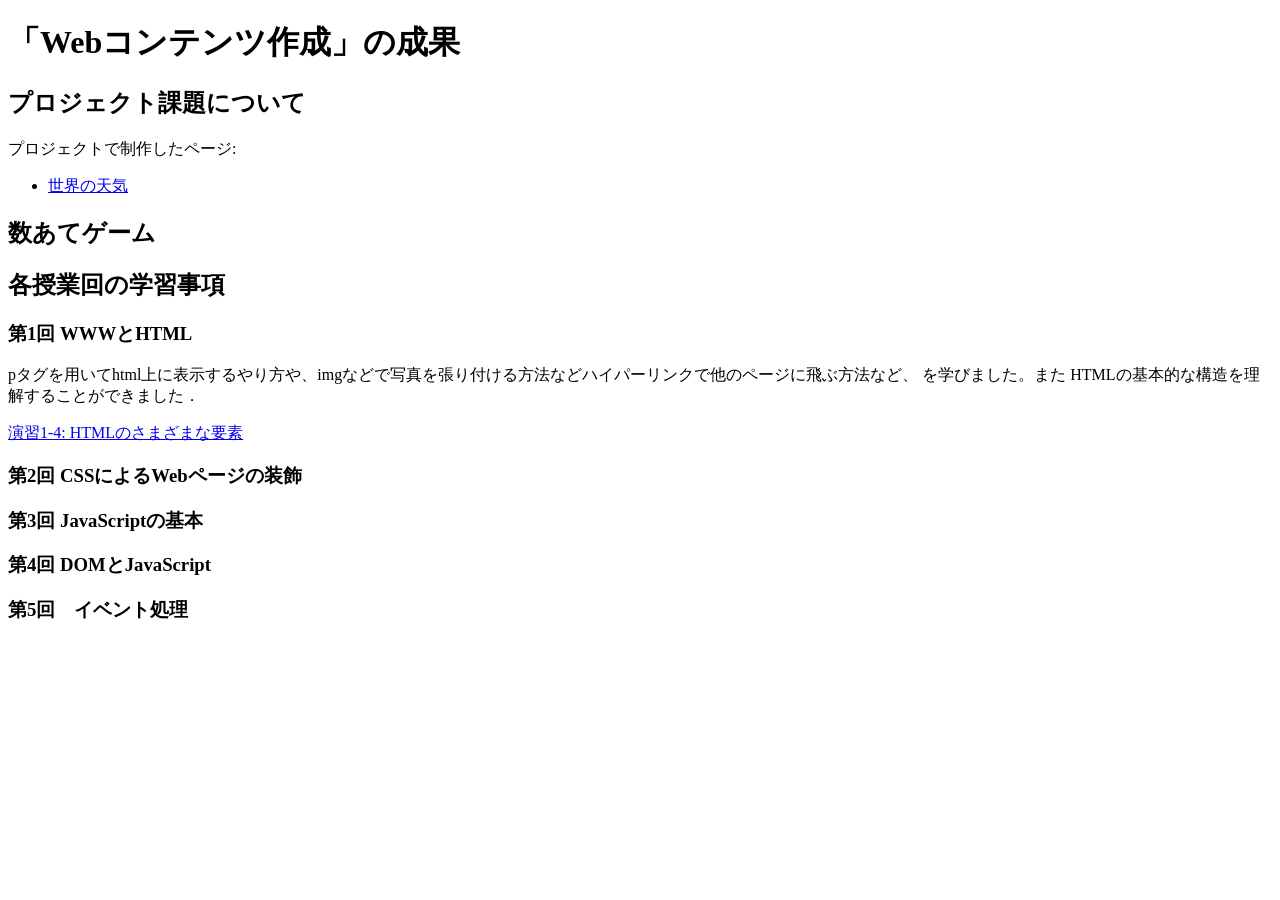
==== index.html @ 4f524fc7 "提出課題1-3" ====
<!DOCTYPE html>
<html>
  <head>
    <meta charset="utf-8">
    <title>My test page</title>
  </head>
  <body>
    <h1>「Webコンテンツ作成」の成果</h1>
    <h2>プロジェクト課題について</h2>
    <p>プロジェクトで制作したページ:</p>
    <ul>
      <li><a href="project.html" target="_blank">世界の天気</a></li>
    </ul>
    <h2>数あてゲーム</h2>
    <h2>各授業回の学習事項</h2>
    <h3>第1回 WWWとHTML</h3>
    <p>pタグを用いてhtml上に表示するやり方や、imgなどで写真を張り付ける方法などハイパーリンクで他のページに飛ぶ方法など、
      を学びました。また
      HTMLの基本的な構造を理解することができました．</p>
    <a href="elements.html" target="_blank">演習1-4: HTMLのさまざまな要素</a>
    <h3>第2回 CSSによるWebページの装飾</h3>

    <h3>第3回 JavaScriptの基本</h3>

    <h3>第4回 DOMとJavaScript</h3>

    <h3>第5回　イベント処理</h3>
  </body>
</html>
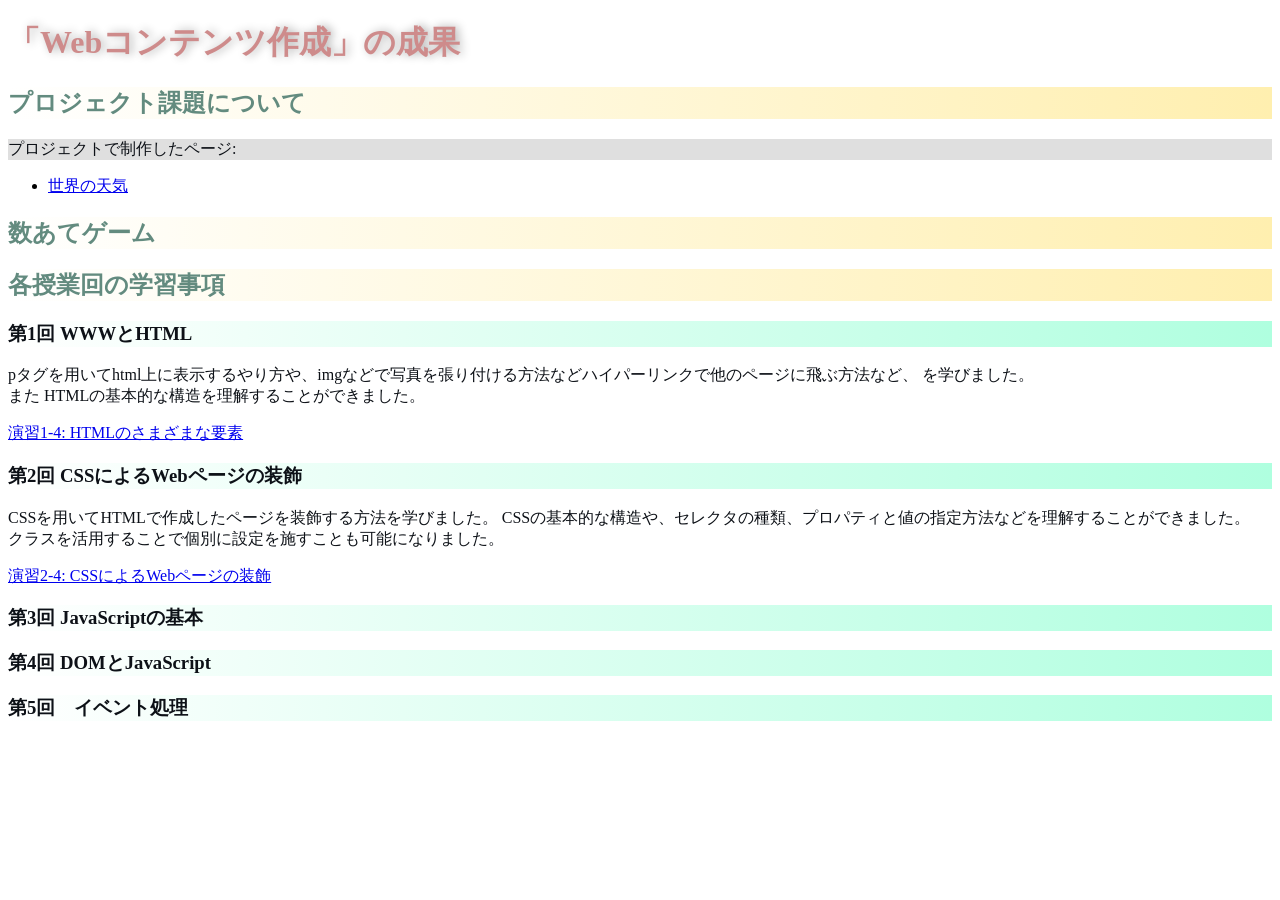
==== commit bdc88106: "提出課題2-1" ====
--- a/index.html
+++ b/index.html
@@ -3,11 +3,12 @@
   <head>
     <meta charset="utf-8">
     <title>My test page</title>
+    <link rel="stylesheet" href="style.css">
   </head>
   <body>
     <h1>「Webコンテンツ作成」の成果</h1>
     <h2>プロジェクト課題について</h2>
-    <p>プロジェクトで制作したページ:</p>
+    <p class="info">プロジェクトで制作したページ:</p>
     <ul>
       <li><a href="project.html" target="_blank">世界の天気</a></li>
     </ul>
@@ -15,11 +16,13 @@
     <h2>各授業回の学習事項</h2>
     <h3>第1回 WWWとHTML</h3>
     <p>pタグを用いてhtml上に表示するやり方や、imgなどで写真を張り付ける方法などハイパーリンクで他のページに飛ぶ方法など、
-      を学びました。また
-      HTMLの基本的な構造を理解することができました．</p>
-    <a href="elements.html" target="_blank">演習1-4: HTMLのさまざまな要素</a>
+      を学びました。<br>また
+      HTMLの基本的な構造を理解することができました。</p>
+    <a href="practice-html\elements.html" target="_blank">演習1-4: HTMLのさまざまな要素</a>
     <h3>第2回 CSSによるWebページの装飾</h3>
-
+    <p>CSSを用いてHTMLで作成したページを装飾する方法を学びました。
+      CSSの基本的な構造や、セレクタの種類、プロパティと値の指定方法などを理解することができました。<br>クラスを活用することで個別に設定を施すことも可能になりました。</p>
+    <a href="practice-css\browser-intro.html" target="_blank">演習2-4: CSSによるWebページの装飾</a>
     <h3>第3回 JavaScriptの基本</h3>
 
     <h3>第4回 DOMとJavaScript</h3>
--- a/style.css
+++ b/style.css
@@ -0,0 +1,29 @@
+h1 {
+	color: rgb(206, 139, 139);
+	text-shadow: 3px 0 10px rgb(172, 172, 172);
+}
+
+h2 {
+    font-family: cursive;
+    color: #638b7f;
+    background: linear-gradient(to right, white , #ffefaf);
+}
+
+h3 {
+    font-family: cursive;
+    color: #0d1117;
+    background: linear-gradient(to right, white , #afffdf);
+}
+
+p {
+    color: #0d1117;
+}
+
+p.info {
+    font-size: normal;
+    background-color: #dfdfdf;
+}
+
+body {
+    background-color: white;
+}
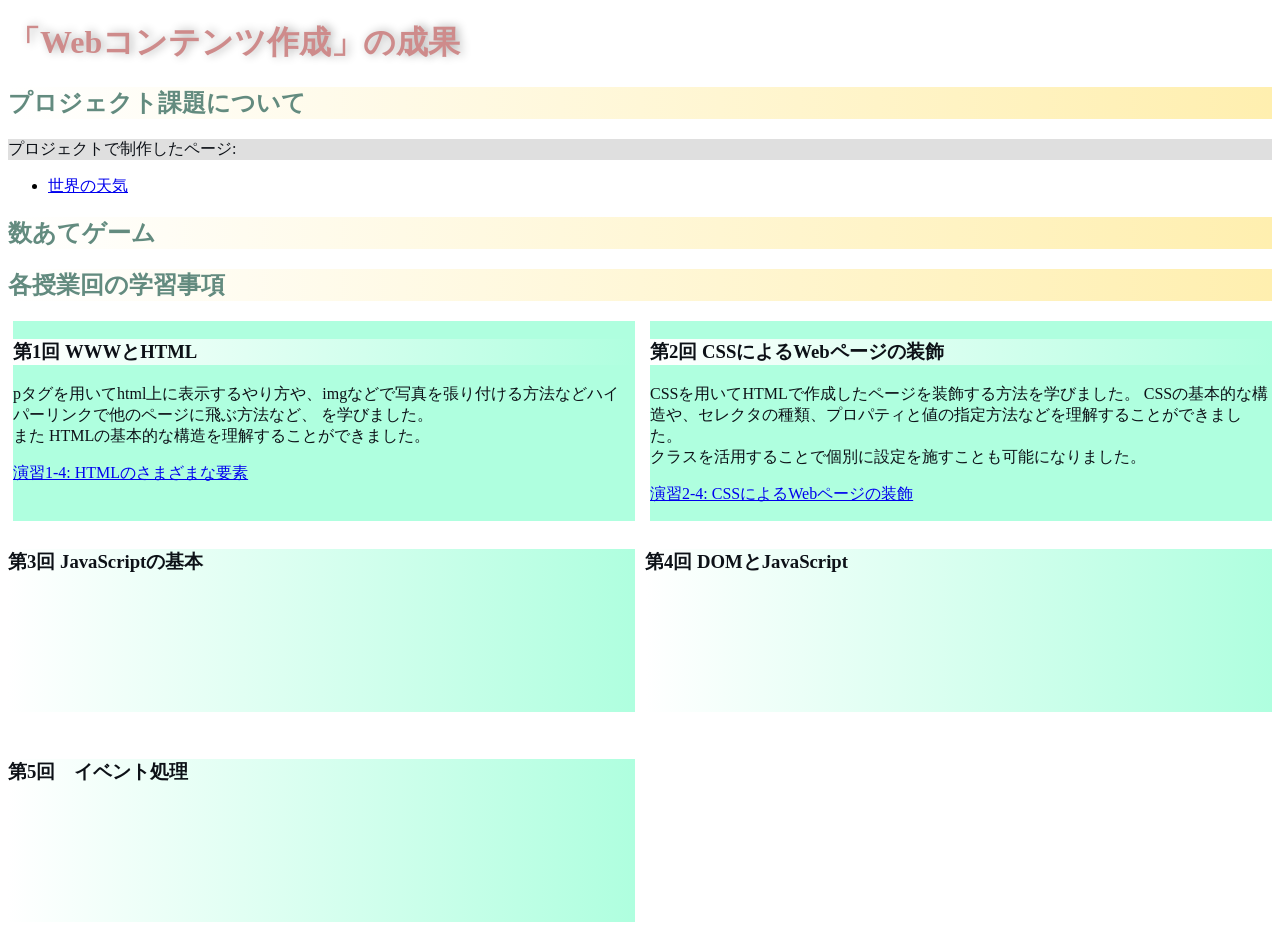
==== commit 966de1f8: "提出課題2-2" ====
--- a/index.html
+++ b/index.html
@@ -14,15 +14,25 @@
     </ul>
     <h2>数あてゲーム</h2>
     <h2>各授業回の学習事項</h2>
+
+    <div id="zentai">
+
+    <div>
     <h3>第1回 WWWとHTML</h3>
     <p>pタグを用いてhtml上に表示するやり方や、imgなどで写真を張り付ける方法などハイパーリンクで他のページに飛ぶ方法など、
       を学びました。<br>また
       HTMLの基本的な構造を理解することができました。</p>
     <a href="practice-html\elements.html" target="_blank">演習1-4: HTMLのさまざまな要素</a>
+    </div>
+
+    <div>  
     <h3>第2回 CSSによるWebページの装飾</h3>
     <p>CSSを用いてHTMLで作成したページを装飾する方法を学びました。
       CSSの基本的な構造や、セレクタの種類、プロパティと値の指定方法などを理解することができました。<br>クラスを活用することで個別に設定を施すことも可能になりました。</p>
     <a href="practice-css\browser-intro.html" target="_blank">演習2-4: CSSによるWebページの装飾</a>
+    </div>
+
+
     <h3>第3回 JavaScriptの基本</h3>
 
     <h3>第4回 DOMとJavaScript</h3>
--- a/style.css
+++ b/style.css
@@ -15,6 +15,18 @@
     background: linear-gradient(to right, white , #afffdf);
 }
 
+div#zentai {
+    display: grid;
+    grid-template-columns: 1fr 1fr;
+    grid-auto-rows: 200px;
+    grid-gap: 10px;
+}
+
+div#zentai > div {
+	margin-left: 5px;
+	background-color: #afffdf;
+}
+
 p {
     color: #0d1117;
 }
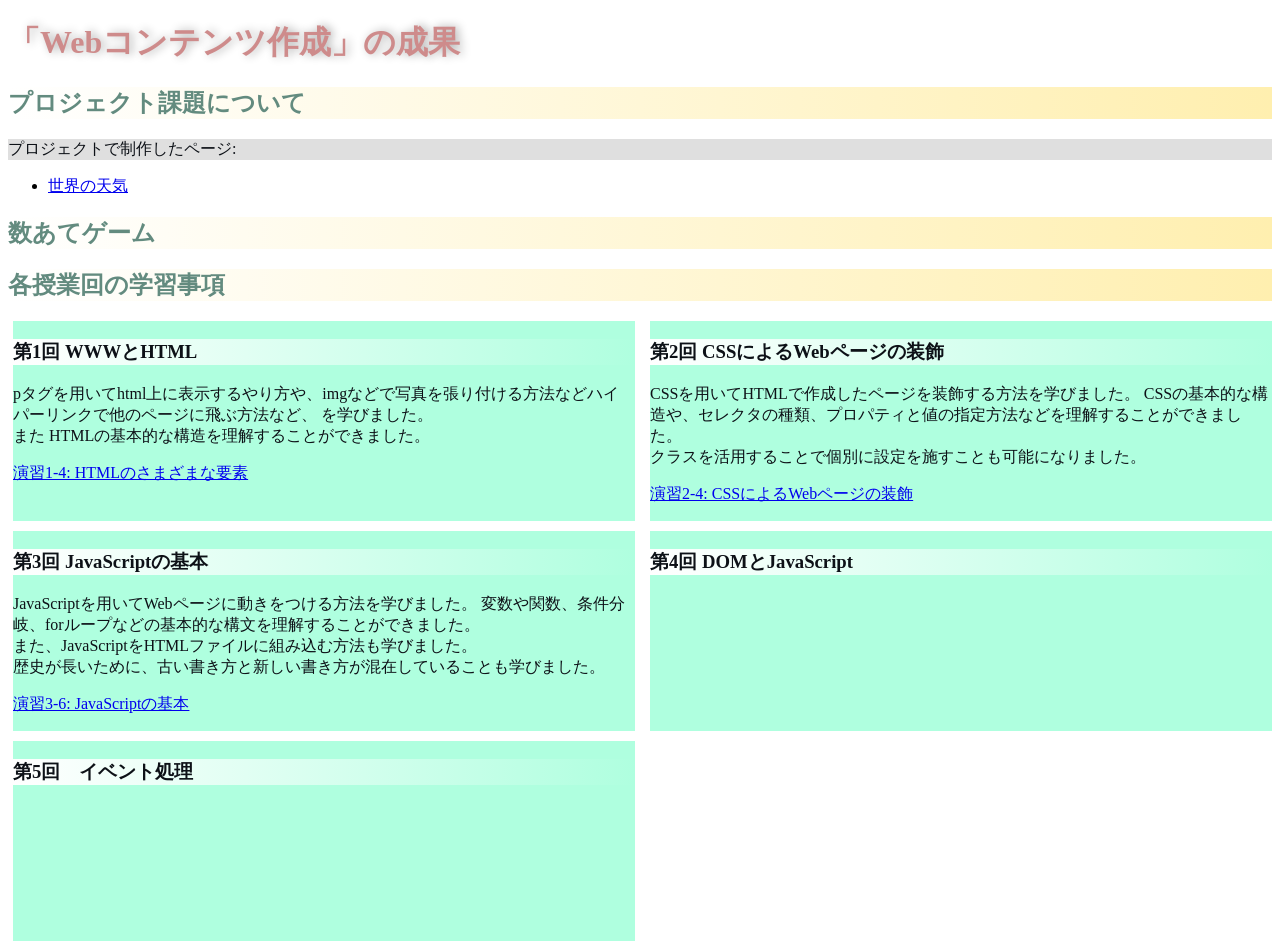
==== commit 89cf2e79: "提出課題3_1" ====
--- a/index.html
+++ b/index.html
@@ -21,7 +21,8 @@
     <h3>第1回 WWWとHTML</h3>
     <p>pタグを用いてhtml上に表示するやり方や、imgなどで写真を張り付ける方法などハイパーリンクで他のページに飛ぶ方法など、
       を学びました。<br>また
-      HTMLの基本的な構造を理解することができました。</p>
+      HTMLの基本的な構造を理解することができました。
+    </p>
     <a href="practice-html\elements.html" target="_blank">演習1-4: HTMLのさまざまな要素</a>
     </div>
 
@@ -32,11 +33,21 @@
     <a href="practice-css\browser-intro.html" target="_blank">演習2-4: CSSによるWebページの装飾</a>
     </div>
 
+    <div>
+    <h3>第3回 JavaScriptの基本</h3>
+    <p>JavaScriptを用いてWebページに動きをつける方法を学びました。
+      変数や関数、条件分岐、forループなどの基本的な構文を理解することができました。<br>また、JavaScriptをHTMLファイルに組み込む方法も学びました。
+    <br>歴史が長いために、古い書き方と新しい書き方が混在していることも学びました。
+    </p>
+    <a href="practice-js\obj-practice.html" target="_blank">演習3-6: JavaScriptの基本</a>
+    </div>
 
-    <h3>第3回 JavaScriptの基本</h3>
+    <div>
+    <h3>第4回 DOMとJavaScript</h3>
+    </div>
 
-    <h3>第4回 DOMとJavaScript</h3>
-
+    <div>
     <h3>第5回　イベント処理</h3>
+    </div>
   </body>
 </html>
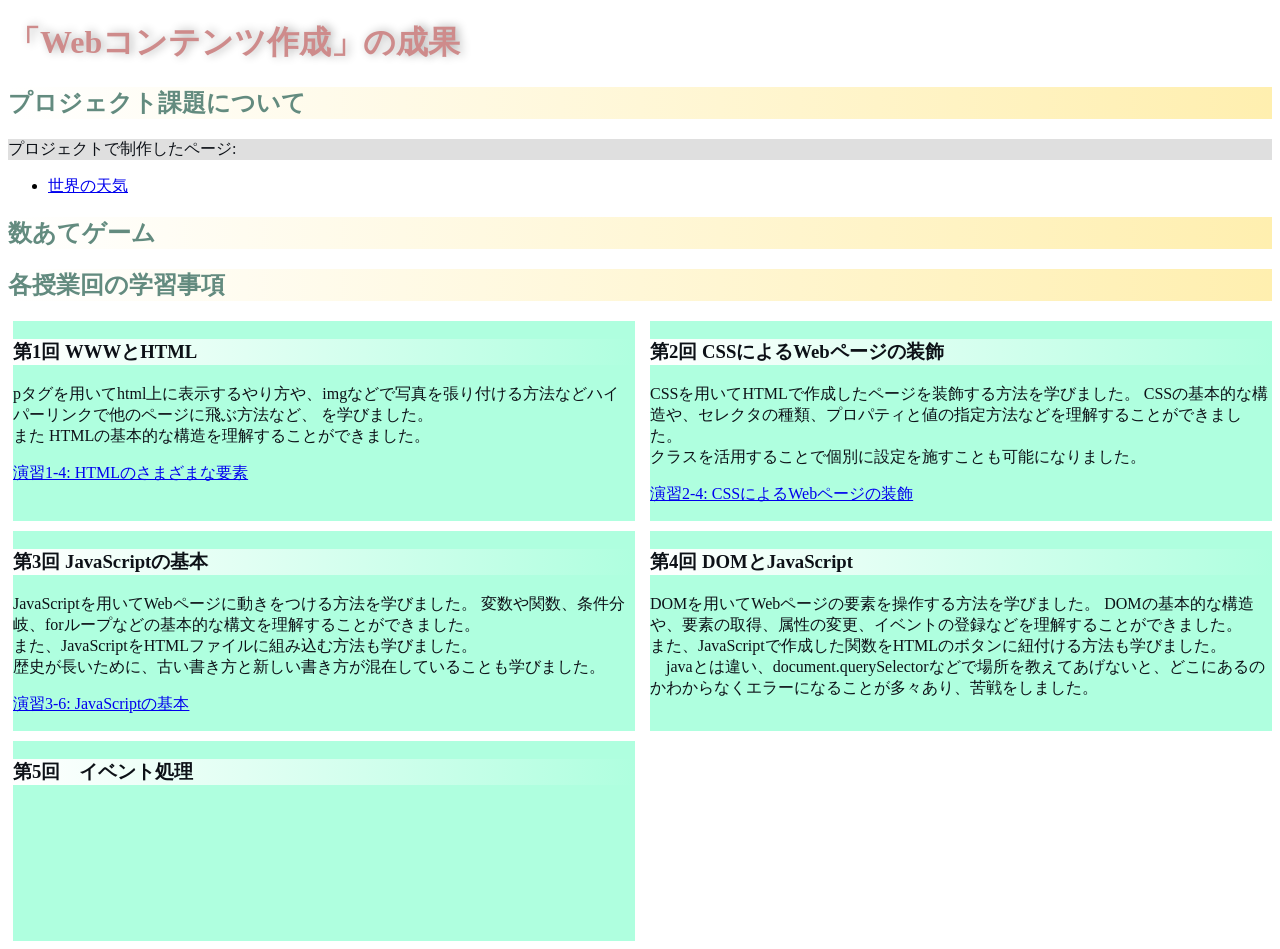
==== commit d2cc0696: "提出課題4-1" ====
--- a/index.html
+++ b/index.html
@@ -44,6 +44,10 @@
 
     <div>
     <h3>第4回 DOMとJavaScript</h3>
+    <p>DOMを用いてWebページの要素を操作する方法を学びました。
+      DOMの基本的な構造や、要素の取得、属性の変更、イベントの登録などを理解することができました。<br>また、JavaScriptで作成した関数をHTMLのボタンに紐付ける方法も学びました。
+    　javaとは違い、document.querySelectorなどで場所を教えてあげないと、どこにあるのかわからなくエラーになることが多々あり、苦戦をしました。
+    </p>
     </div>
 
     <div>
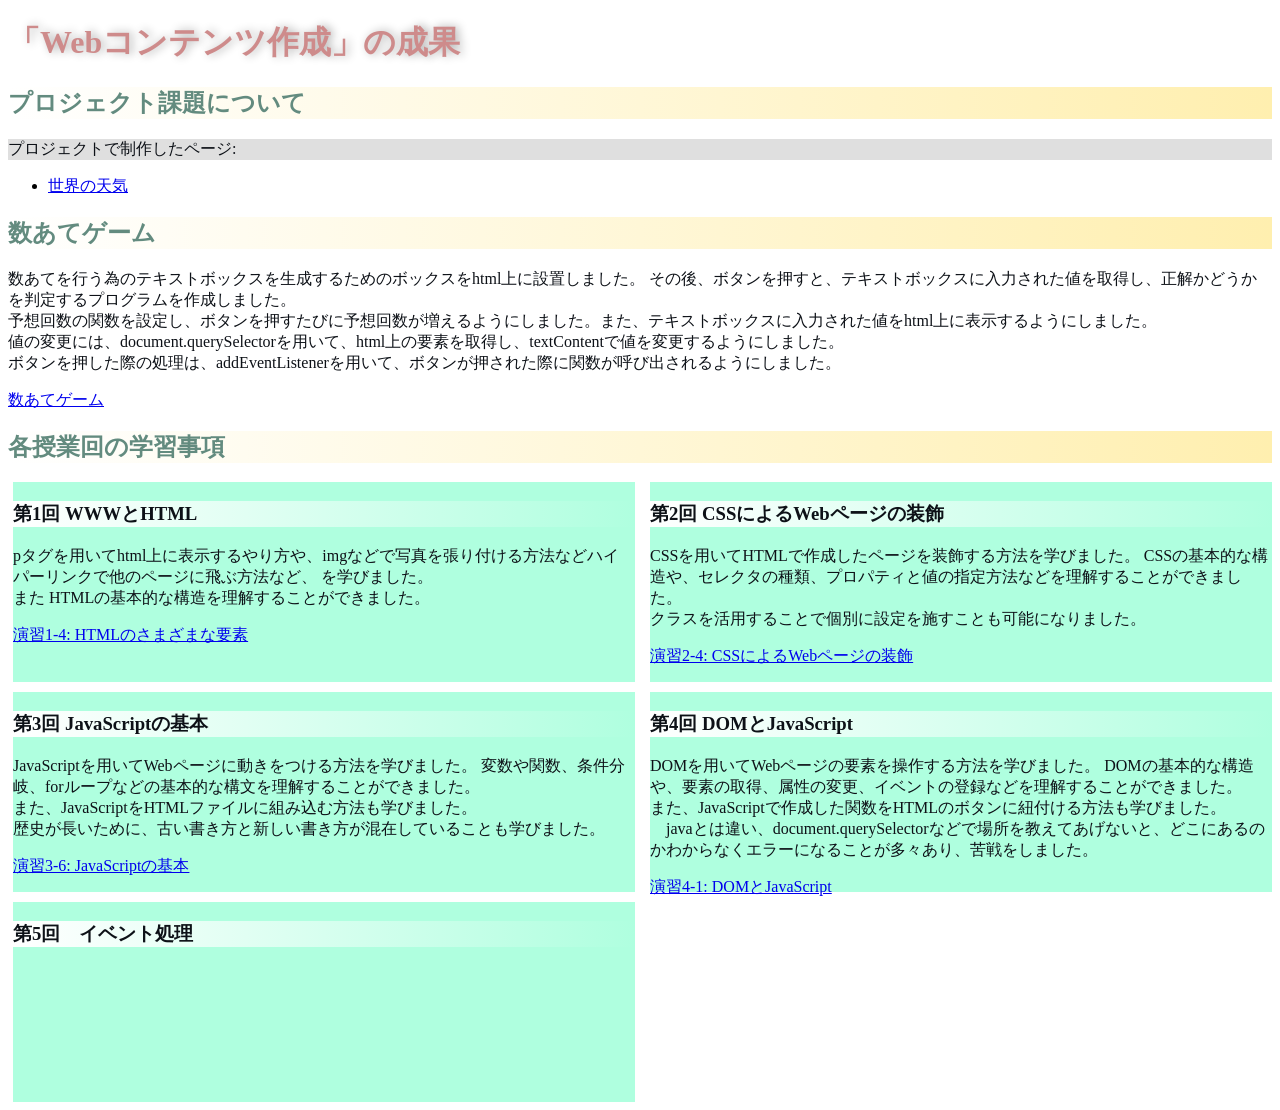
==== commit 8539387f: "提出課題4-2" ====
--- a/index.html
+++ b/index.html
@@ -13,6 +13,14 @@
       <li><a href="project.html" target="_blank">世界の天気</a></li>
     </ul>
     <h2>数あてゲーム</h2>
+    <p>
+      数あてを行う為のテキストボックスを生成するためのボックスをhtml上に設置しました。
+      その後、ボタンを押すと、テキストボックスに入力された値を取得し、正解かどうかを判定するプログラムを作成しました。<br>
+      予想回数の関数を設定し、ボタンを押すたびに予想回数が増えるようにしました。また、テキストボックスに入力された値をhtml上に表示するようにしました。<br>
+      値の変更には、document.querySelectorを用いて、html上の要素を取得し、textContentで値を変更するようにしました。<br>
+      ボタンを押した際の処理は、addEventListenerを用いて、ボタンが押された際に関数が呼び出されるようにしました。
+    </p>
+    <a href="kazuate.html" target="_blank">数あてゲーム</a>
     <h2>各授業回の学習事項</h2>
 
     <div id="zentai">
@@ -48,6 +56,7 @@
       DOMの基本的な構造や、要素の取得、属性の変更、イベントの登録などを理解することができました。<br>また、JavaScriptで作成した関数をHTMLのボタンに紐付ける方法も学びました。
     　javaとは違い、document.querySelectorなどで場所を教えてあげないと、どこにあるのかわからなくエラーになることが多々あり、苦戦をしました。
     </p>
+    <a href="practice-eventdom\tashizan.html" target="_blank">演習4-1: DOMとJavaScript</a>
     </div>
 
     <div>
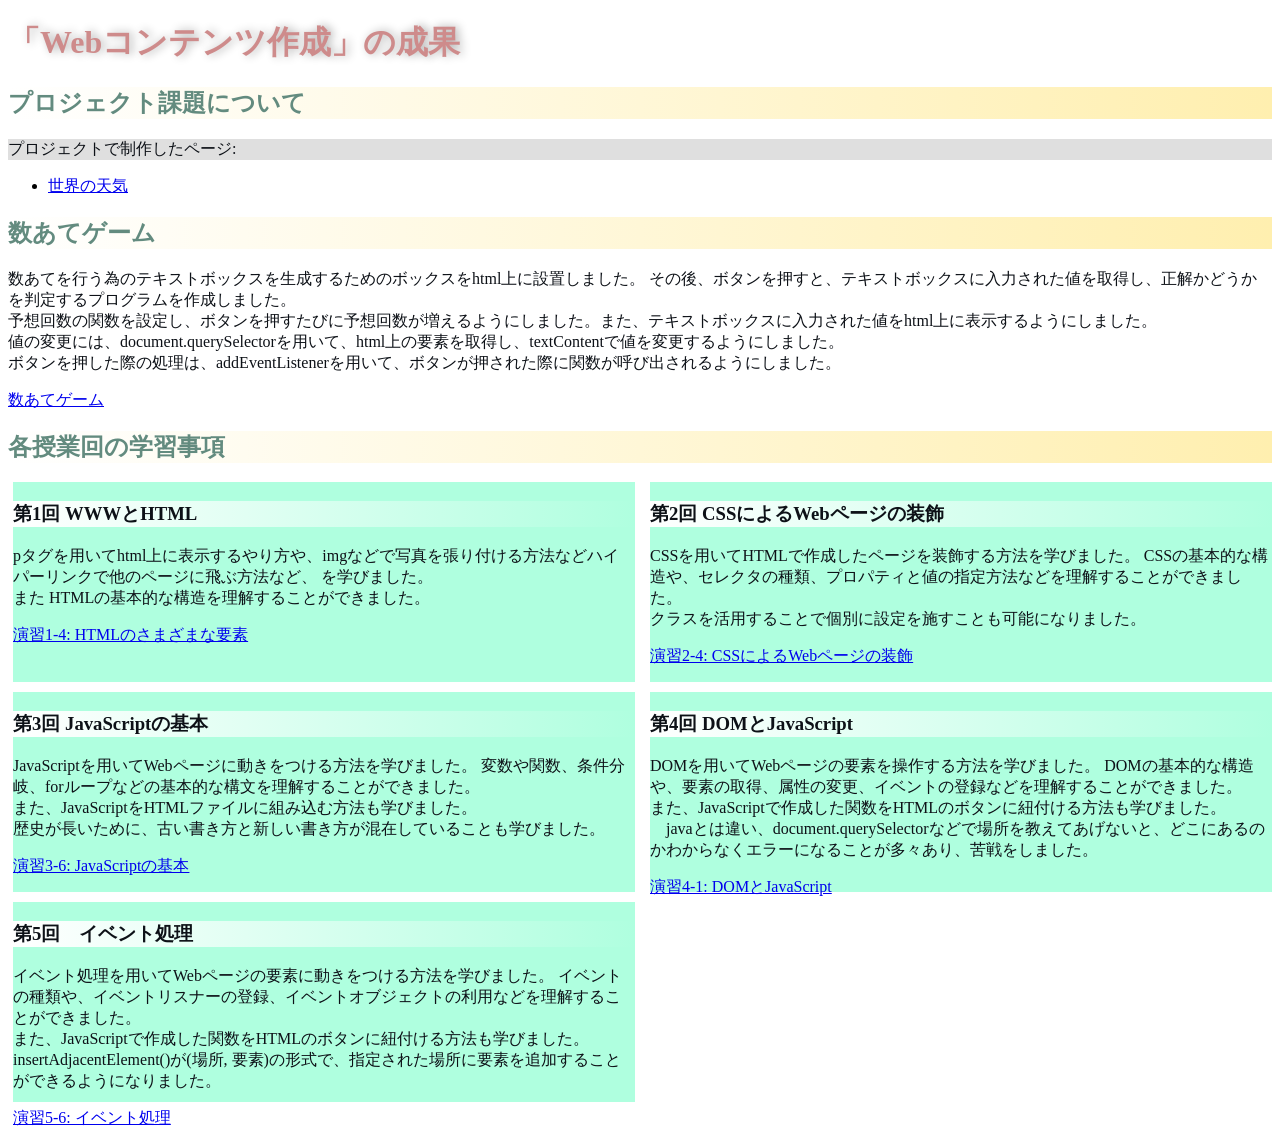
==== commit 0aeb0fa7: "課題5-2" ====
--- a/index.html
+++ b/index.html
@@ -4,6 +4,7 @@
     <meta charset="utf-8">
     <title>My test page</title>
     <link rel="stylesheet" href="style.css">
+    <script src="index.js" defer></script>
   </head>
   <body>
     <h1>「Webコンテンツ作成」の成果</h1>
@@ -61,6 +62,12 @@
 
     <div>
     <h3>第5回　イベント処理</h3>
+    <p>イベント処理を用いてWebページの要素に動きをつける方法を学びました。
+      イベントの種類や、イベントリスナーの登録、イベントオブジェクトの利用などを理解することができました。
+      <br>また、JavaScriptで作成した関数をHTMLのボタンに紐付ける方法も学びました。
+      insertAdjacentElement()が(場所, 要素)の形式で、指定された場所に要素を追加することができるようになりました。
+    </p>
+    <a href="practice-dom2/dom2-exercise.html" target="_blank">演習5-6: イベント処理</a>
     </div>
   </body>
 </html>
